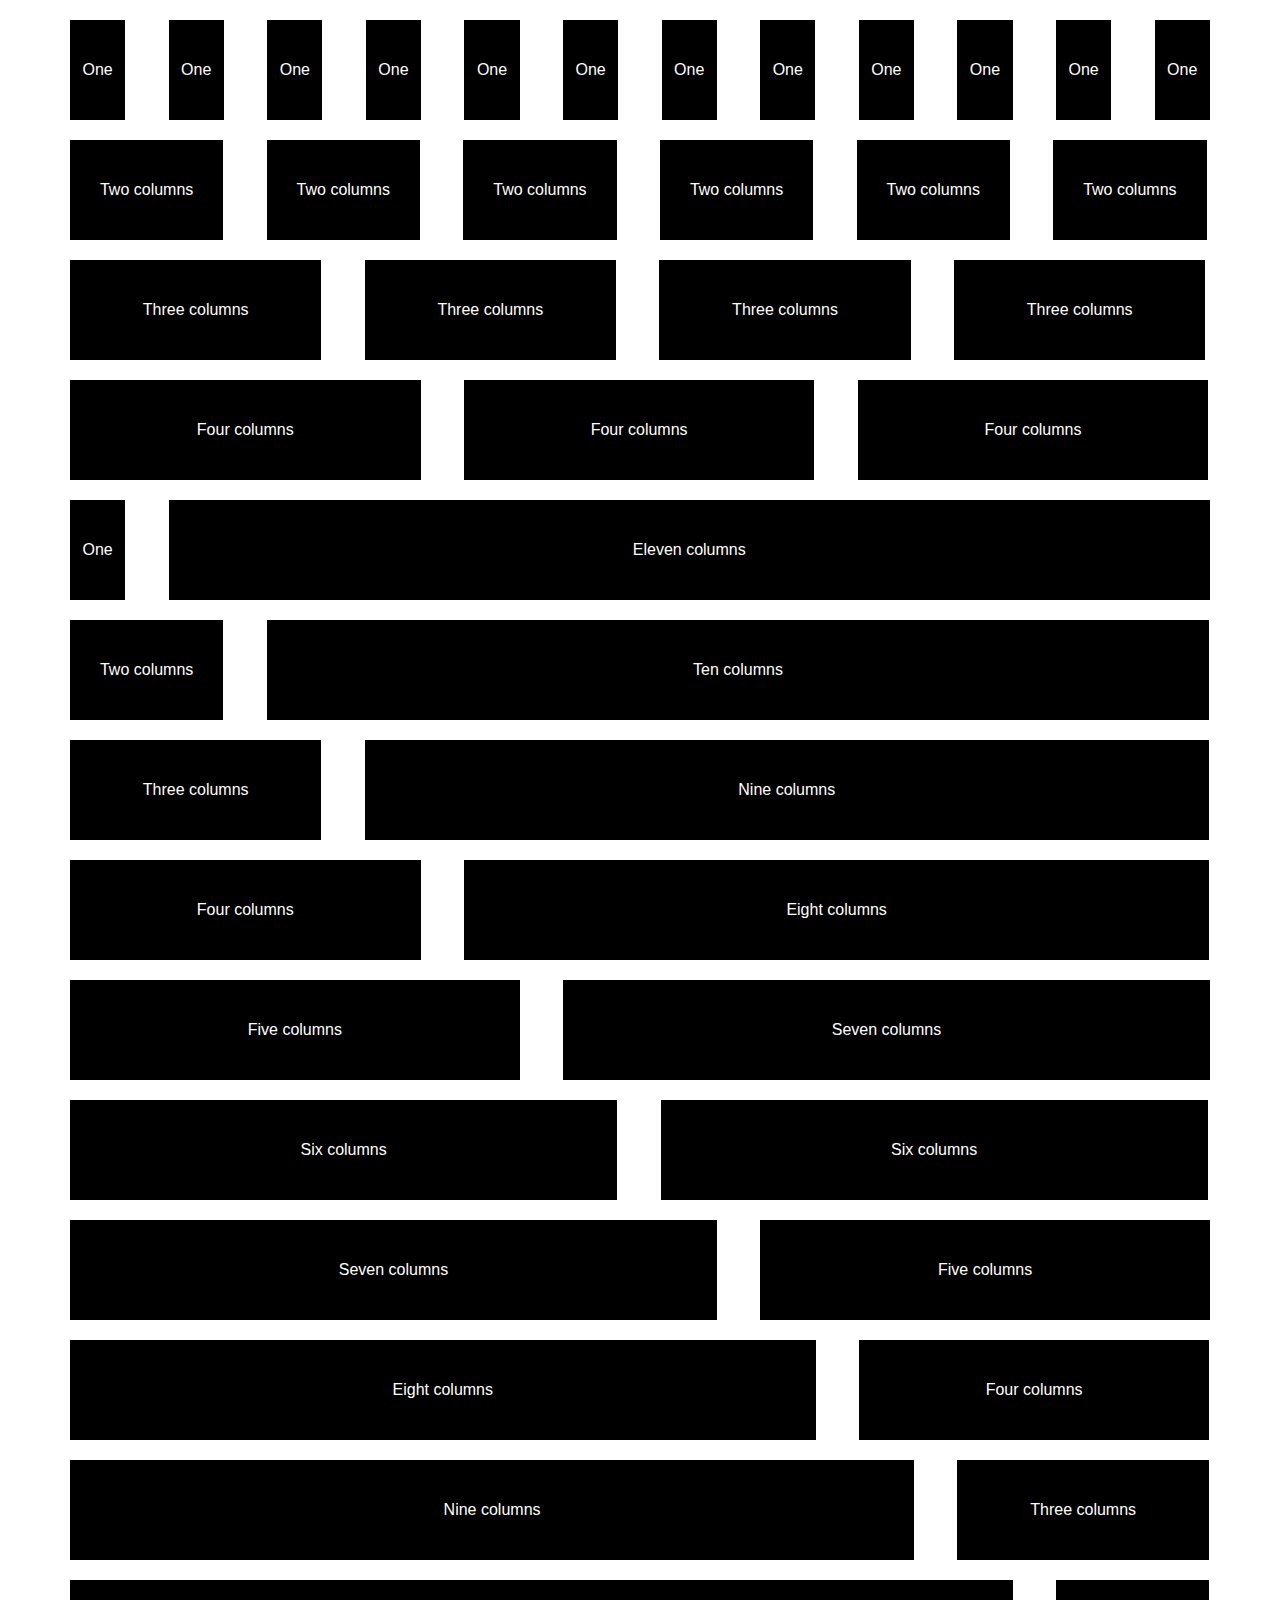
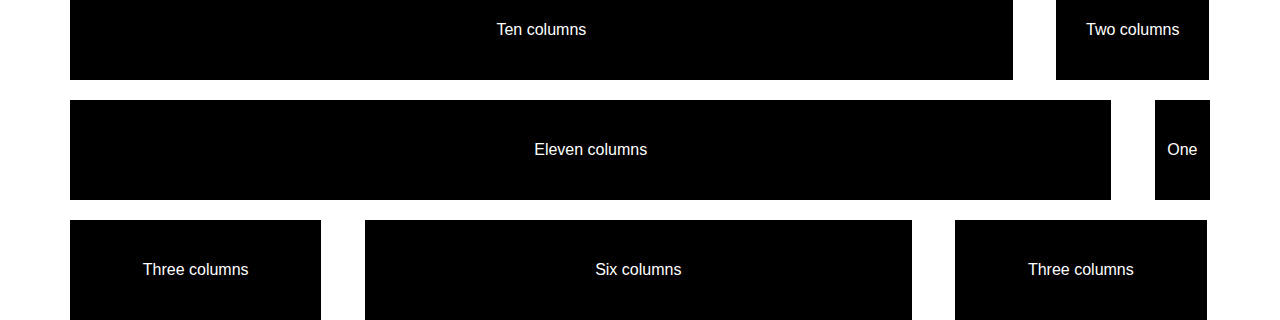
==== index.html @ ef656c3a "initial 1140grid from cssgrid.net" ====
<!doctype html>
<html lang="en">

<head>
	<meta charset="utf-8" />
	<title>The 1140px Grid &middot; Fluid down to mobile</title>

	<meta name="viewport" content="width=device-width, initial-scale=1.0" />
	
	<!-- 1140px Grid styles for IE -->
	<!--[if lte IE 9]><link rel="stylesheet" href="css/ie.css" type="text/css" media="screen" /><![endif]-->

	<!-- The 1140px Grid - http://cssgrid.net/ -->
	<link rel="stylesheet" href="css/1140.css" type="text/css" media="screen" />
	
	<!-- Your styles -->
	<link rel="stylesheet" href="css/styles.css" type="text/css" media="screen" />
	
	<!--css3-mediaqueries-js - http://code.google.com/p/css3-mediaqueries-js/ - Enables media queries in some unsupported browsers-->
	<script type="text/javascript" src="js/css3-mediaqueries.js"></script>
	
	<!--Delete embedded styles, just for example.-->
	<style type="text/css">
	
	body {
	font-family: "Helvetica Neue", Helvetica, Arial, sans-serif;
	}
	
	.container p {
	color: #fff;
	line-height: 100px;
	background: #000;
	text-align: center;
	margin: 20px 0 0 0;
	}
	
	</style>

</head>


<body>

<div class="container">
	<div class="row">
		<div class="onecol">
			<p>One</p>
		</div>
		<div class="onecol">
			<p>One</p>
		</div>
		<div class="onecol">
			<p>One</p>
		</div>
		<div class="onecol">
			<p>One</p>
		</div>
		<div class="onecol">
			<p>One</p>
		</div>
		<div class="onecol">
			<p>One</p>
		</div>
		<div class="onecol">
			<p>One</p>
		</div>
		<div class="onecol">
			<p>One</p>
		</div>
		<div class="onecol">
			<p>One</p>
		</div>
		<div class="onecol">
			<p>One</p>
		</div>
		<div class="onecol">
			<p>One</p>
		</div>
		<div class="onecol last">
			<p>One</p>
		</div>
	</div>
</div>

<div class="container">
	<div class="row">
		<div class="twocol">
			<p>Two columns</p>
		</div>
		<div class="twocol">
			<p>Two columns</p>
		</div>
		<div class="twocol">
			<p>Two columns</p>
		</div>
		<div class="twocol">
			<p>Two columns</p>
		</div>
		<div class="twocol">
			<p>Two columns</p>
		</div>
		<div class="twocol last">
			<p>Two columns</p>
		</div>
	</div>
</div>

<div class="container">
	<div class="row">
		<div class="threecol">
			<p>Three columns</p>
		</div>
		<div class="threecol">
			<p>Three columns</p>
		</div>
		<div class="threecol">
			<p>Three columns</p>
		</div>
		<div class="threecol last">
			<p>Three columns</p>
		</div>
	</div>
</div>

<div class="container">
	<div class="row">
		<div class="fourcol">
			<p>Four columns</p>
		</div>
		<div class="fourcol">
			<p>Four columns</p>
		</div>
		<div class="fourcol last">
			<p>Four columns</p>
		</div>
	</div>
</div>

<div class="container">
	<div class="row">
		<div class="onecol">
			<p>One</p>
		</div>
		<div class="elevencol last">
			<p>Eleven columns</p>
		</div>
	</div>
</div>

<div class="container">
	<div class="row">
		<div class="twocol">
			<p>Two columns</p>
		</div>
		<div class="tencol last">
			<p>Ten columns</p>
		</div>
	</div>
</div>

<div class="container">
	<div class="row">
		<div class="threecol">
			<p>Three columns</p>
		</div>
		<div class="ninecol last">
			<p>Nine columns</p>
		</div>
	</div>
</div>

<div class="container">
	<div class="row">
		<div class="fourcol">
			<p>Four columns</p>
		</div>
		<div class="eightcol last">
			<p>Eight columns</p>
		</div>
	</div>
</div>

<div class="container">
	<div class="row">
		<div class="fivecol">
			<p>Five columns</p>
		</div>
		<div class="sevencol last">
			<p>Seven columns</p>
		</div>
	</div>
</div>

<div class="container">
	<div class="row">
		<div class="sixcol">
			<p>Six columns</p>
		</div>
		<div class="sixcol last">
			<p>Six columns</p>
		</div>
	</div>
</div>

<div class="container">
	<div class="row">
		<div class="sevencol">
			<p>Seven columns</p>
		</div>
		<div class="fivecol last">
			<p>Five columns</p>
		</div>
	</div>
</div>

<div class="container">
	<div class="row">
		<div class="eightcol">
			<p>Eight columns</p>
		</div>
		<div class="fourcol last">
			<p>Four columns</p>
		</div>
	</div>
</div>

<div class="container">
	<div class="row">
		<div class="ninecol">
			<p>Nine columns</p>
		</div>
		<div class="threecol last">
			<p>Three columns</p>
		</div>
	</div>
</div>

<div class="container">
	<div class="row">
		<div class="tencol">
			<p>Ten columns</p>
		</div>
		<div class="twocol last">
			<p>Two columns</p>
		</div>
	</div>
</div>

<div class="container">
	<div class="row">
		<div class="elevencol">
			<p>Eleven columns</p>
		</div>
		<div class="onecol last">
			<p>One</p>
		</div>
	</div>
</div>

<div class="container">
	<div class="row">
		<div class="threecol">
			<p>Three columns</p>
		</div>
		<div class="sixcol">
			<p>Six columns</p>
		</div>
		<div class="threecol last">
			<p>Three columns</p>
		</div>
	</div>
</div>


</body>

</html>
---- css/ie.css ----
.onecol {
width: 4.7%;
}

.twocol {
width: 13.2%;
}

.threecol {
width: 22.05%;
}

.fourcol {
width: 30.6%;
}

.fivecol {
width: 39%;
}

.sixcol {
width: 48%;
}

.sevencol {
width: 56.75%;
}

.eightcol {
width: 61.6%;
}

.ninecol {
width: 74.05%;
}

.tencol {
width: 82%;
}

.elevencol {
width: 91.35%;
}
---- css/1140.css ----
/* CSS Resets */

html,body,div,span,object,iframe,h1,h2,h3,h4,h5,h6,p,blockquote,pre,a,abbr,address,cite,code,del,dfn,em,img,ins,q,small,strong,sub,sup,dl,dt,dd,ol,ul,li,fieldset,form,label,legend,table,caption,tbody,tfoot,thead,tr,th,td{border:0;margin:0;padding:0}article,aside,figure,figure img,figcaption,hgroup,footer,header,nav,section,video,object{display:block}a img{border:0}figure{position:relative}figure img{width:100%}


/* ==================================================================================================================== */
/* ! The 1140px Grid V2 by Andy Taylor \ http://cssgrid.net \ http://www.twitter.com/andytlr \ http://www.andytlr.com   */
/* ==================================================================================================================== */

.container {
padding-left: 20px;
padding-right: 20px;
}

.row {
width: 100%;
max-width: 1140px;
min-width: 755px;
margin: 0 auto;
overflow: hidden;
}

.onecol, .twocol, .threecol, .fourcol, .fivecol, .sixcol, .sevencol, .eightcol, .ninecol, .tencol, .elevencol {
margin-right: 3.8%;
float: left;
min-height: 1px;
}

.row .onecol {
width: 4.85%;
}

.row .twocol {
width: 13.45%;
}

.row .threecol {
width: 22.05%;
}

.row .fourcol {
width: 30.75%;
}

.row .fivecol {
width: 39.45%;
}

.row .sixcol {
width: 48%;
}

.row .sevencol {
width: 56.75%;
}

.row .eightcol {
width: 65.4%;
}

.row .ninecol {
width: 74.05%;
}

.row .tencol {
width: 82.7%;
}

.row .elevencol {
width: 91.35%;
}

.row .twelvecol {
width: 100%;
float: left;
}

.last {
margin-right: 0px;
}

img, object, embed {
max-width: 100%;
}

img {
	height: auto;
}


/* Smaller screens */

@media only screen and (max-width: 1023px) {

	body {
	font-size: 0.8em;
	line-height: 1.5em;
	}
	
	}


/* Mobile */

@media handheld, only screen and (max-width: 767px) {

	body {
	font-size: 16px;
	-webkit-text-size-adjust: none;
	}
	
	.row, body, .container {
	width: 100%;
	min-width: 0;
	margin-left: 0px;
	margin-right: 0px;
	padding-left: 0px;
	padding-right: 0px;
	}
	
	.row .onecol, .row .twocol, .row .threecol, .row .fourcol, .row .fivecol, .row .sixcol, .row .sevencol, .row .eightcol, .row .ninecol, .row .tencol, .row .elevencol, .row .twelvecol {
	width: auto;
	float: none;
	margin-left: 0px;
	margin-right: 0px;
	padding-left: 20px;
	padding-right: 20px;
	}

}
---- css/styles.css ----
/* ============================== */
/* ! Layout for desktop version   */
/* ============================== */

	body {
		
	}
	

/* ============================= */
/* ! Layout for mobile version   */
/* ============================= */

@media handheld, only screen and (max-width: 767px) {

	body {
		
	}

}


/* ========================================== */
/* ! Provide higher res assets for iPhone 4   */
/* ========================================== */

@media only screen and (-webkit-min-device-pixel-ratio: 2) { 

/*	.logo {
		background: url(logo2x.jpg) no-repeat;
		background-size: 212px 303px;
	}*/

}
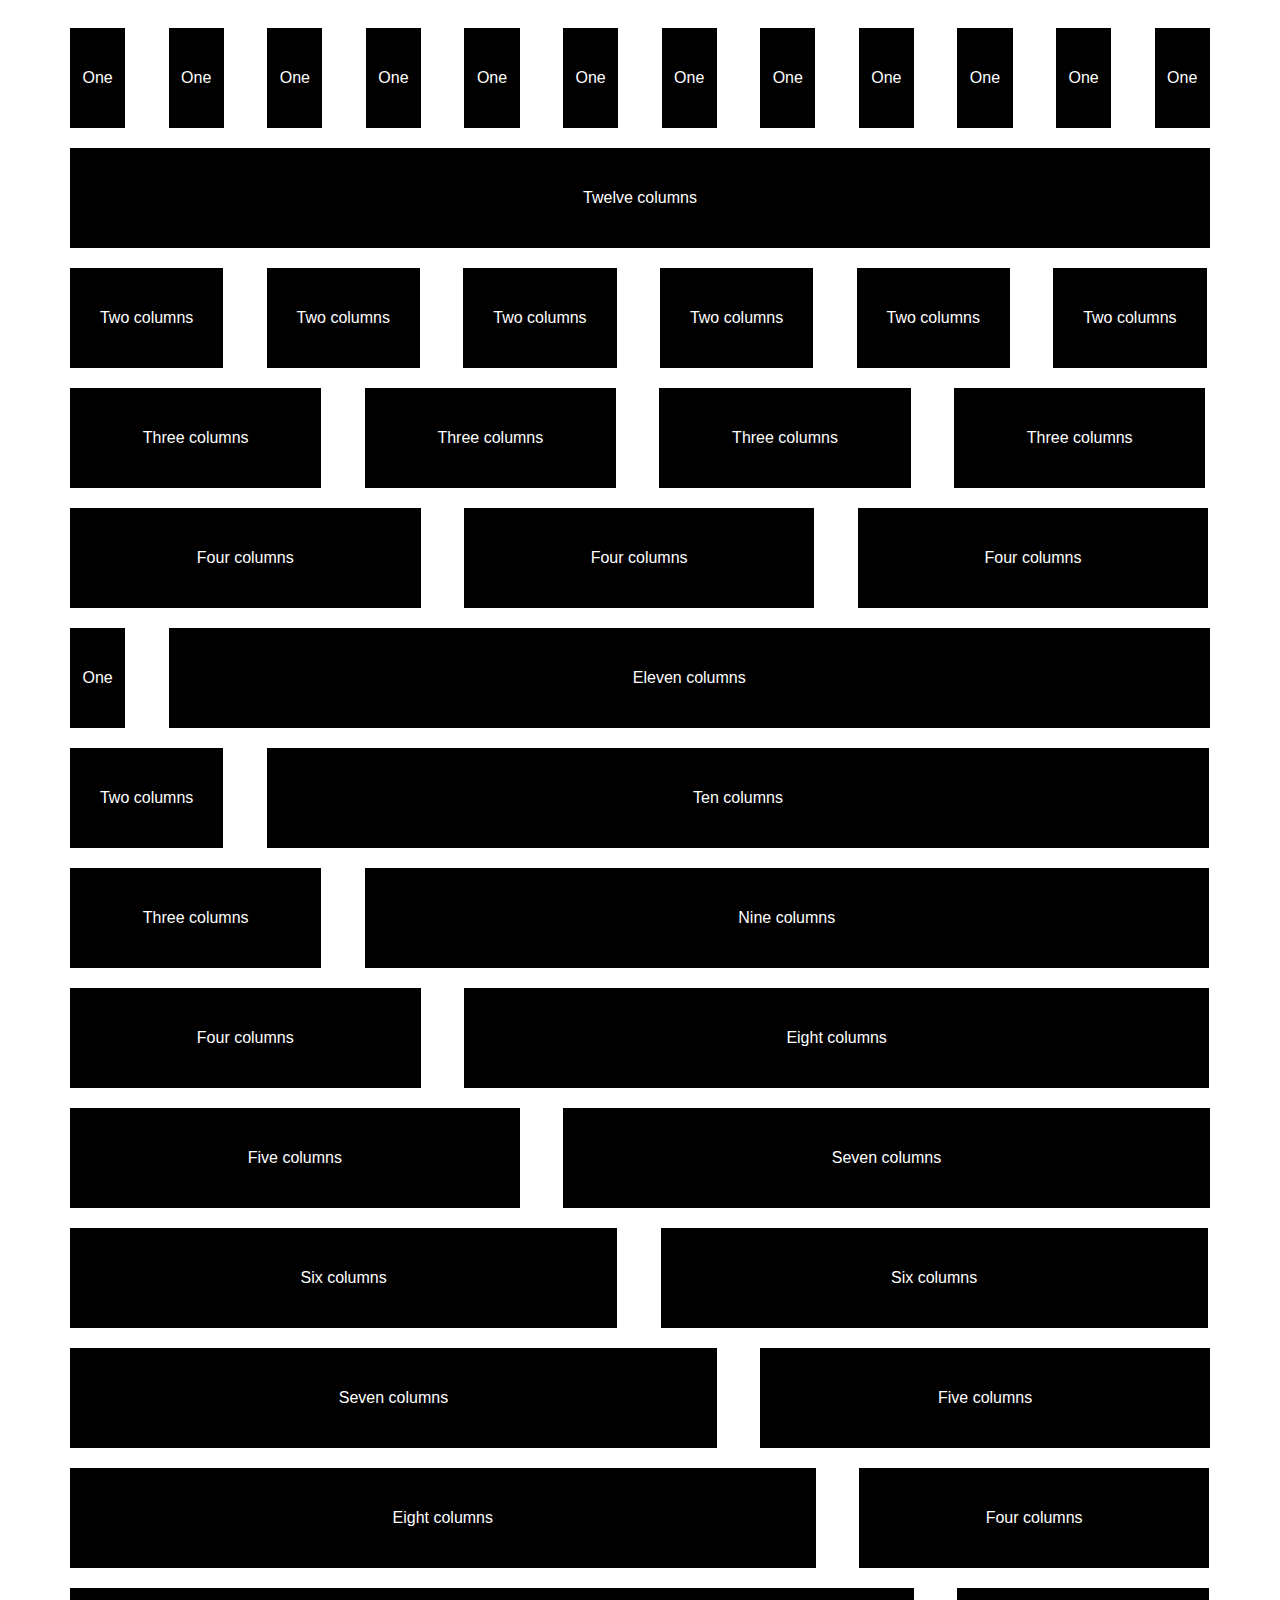
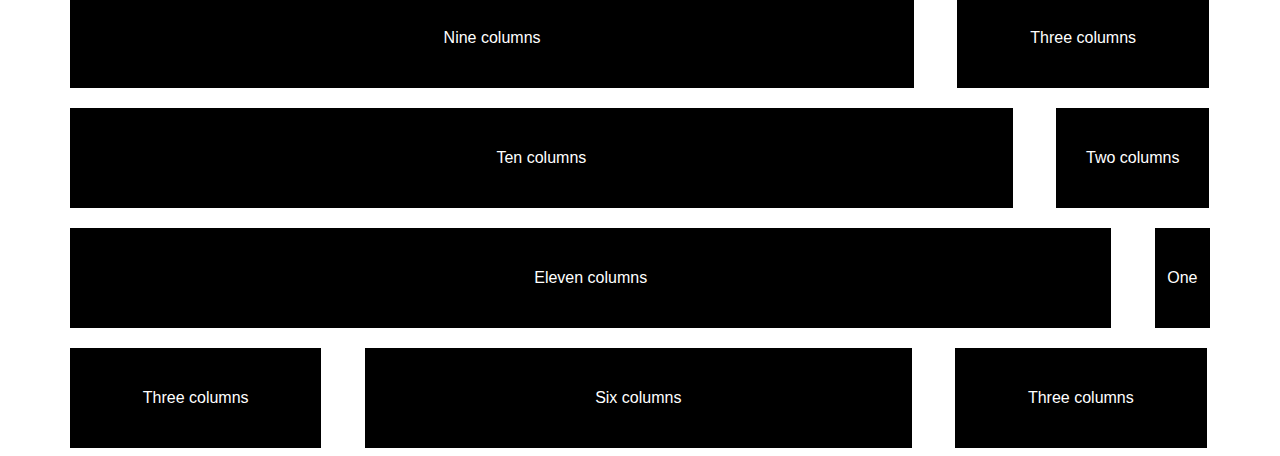
==== commit 7131371d: "some practical adjustments for ease of use" ====
--- a/index.html
+++ b/index.html
@@ -2,39 +2,39 @@
 <html lang="en">
 
 <head>
-	<meta charset="utf-8" />
-	<title>The 1140px Grid &middot; Fluid down to mobile</title>
-
-	<meta name="viewport" content="width=device-width, initial-scale=1.0" />
-	
-	<!-- 1140px Grid styles for IE -->
-	<!--[if lte IE 9]><link rel="stylesheet" href="css/ie.css" type="text/css" media="screen" /><![endif]-->
-
-	<!-- The 1140px Grid - http://cssgrid.net/ -->
-	<link rel="stylesheet" href="css/1140.css" type="text/css" media="screen" />
-	
-	<!-- Your styles -->
-	<link rel="stylesheet" href="css/styles.css" type="text/css" media="screen" />
-	
-	<!--css3-mediaqueries-js - http://code.google.com/p/css3-mediaqueries-js/ - Enables media queries in some unsupported browsers-->
-	<script type="text/javascript" src="js/css3-mediaqueries.js"></script>
-	
-	<!--Delete embedded styles, just for example.-->
-	<style type="text/css">
-	
-	body {
-	font-family: "Helvetica Neue", Helvetica, Arial, sans-serif;
-	}
-	
-	.container p {
-	color: #fff;
-	line-height: 100px;
-	background: #000;
-	text-align: center;
-	margin: 20px 0 0 0;
-	}
-	
-	</style>
+  <meta charset="utf-8" />
+  <title>The 1140px Grid &middot; Fluid down to mobile</title>
+
+  <meta name="viewport" content="width=device-width, initial-scale=1.0" />
+  
+  <!-- 1140px Grid styles for IE -->
+  <!--[if lte IE 9]><link rel="stylesheet" href="css/ie.css" type="text/css" media="screen" /><![endif]-->
+
+  <!-- The 1140px Grid - http://cssgrid.net/ -->
+  <link rel="stylesheet" href="css/1140.css" type="text/css" media="screen" />
+  
+  <!-- Your styles -->
+  <link rel="stylesheet" href="css/styles.css" type="text/css" media="screen" />
+  
+  <!--css3-mediaqueries-js - http://code.google.com/p/css3-mediaqueries-js/ - Enables media queries in some unsupported browsers-->
+  <script type="text/javascript" src="js/css3-mediaqueries.js"></script>
+  
+  <!--Delete embedded styles, just for example.-->
+  <style type="text/css">
+  
+  body {
+  font-family: "Helvetica Neue", Helvetica, Arial, sans-serif;
+  }
+  
+  .container p {
+  color: #fff;
+  line-height: 100px;
+  background: #000;
+  text-align: center;
+  margin: 20px 0 0 0;
+  }
+  
+  </style>
 
 </head>
 
@@ -42,233 +42,241 @@
 <body>
 
 <div class="container">
-	<div class="row">
-		<div class="onecol">
-			<p>One</p>
-		</div>
-		<div class="onecol">
-			<p>One</p>
-		</div>
-		<div class="onecol">
-			<p>One</p>
-		</div>
-		<div class="onecol">
-			<p>One</p>
-		</div>
-		<div class="onecol">
-			<p>One</p>
-		</div>
-		<div class="onecol">
-			<p>One</p>
-		</div>
-		<div class="onecol">
-			<p>One</p>
-		</div>
-		<div class="onecol">
-			<p>One</p>
-		</div>
-		<div class="onecol">
-			<p>One</p>
-		</div>
-		<div class="onecol">
-			<p>One</p>
-		</div>
-		<div class="onecol">
-			<p>One</p>
-		</div>
-		<div class="onecol last">
-			<p>One</p>
-		</div>
-	</div>
-</div>
-
-<div class="container">
-	<div class="row">
-		<div class="twocol">
-			<p>Two columns</p>
-		</div>
-		<div class="twocol">
-			<p>Two columns</p>
-		</div>
-		<div class="twocol">
-			<p>Two columns</p>
-		</div>
-		<div class="twocol">
-			<p>Two columns</p>
-		</div>
-		<div class="twocol">
-			<p>Two columns</p>
-		</div>
-		<div class="twocol last">
-			<p>Two columns</p>
-		</div>
-	</div>
-</div>
-
-<div class="container">
-	<div class="row">
-		<div class="threecol">
-			<p>Three columns</p>
-		</div>
-		<div class="threecol">
-			<p>Three columns</p>
-		</div>
-		<div class="threecol">
-			<p>Three columns</p>
-		</div>
-		<div class="threecol last">
-			<p>Three columns</p>
-		</div>
-	</div>
-</div>
-
-<div class="container">
-	<div class="row">
-		<div class="fourcol">
-			<p>Four columns</p>
-		</div>
-		<div class="fourcol">
-			<p>Four columns</p>
-		</div>
-		<div class="fourcol last">
-			<p>Four columns</p>
-		</div>
-	</div>
-</div>
-
-<div class="container">
-	<div class="row">
-		<div class="onecol">
-			<p>One</p>
-		</div>
-		<div class="elevencol last">
-			<p>Eleven columns</p>
-		</div>
-	</div>
-</div>
-
-<div class="container">
-	<div class="row">
-		<div class="twocol">
-			<p>Two columns</p>
-		</div>
-		<div class="tencol last">
-			<p>Ten columns</p>
-		</div>
-	</div>
-</div>
-
-<div class="container">
-	<div class="row">
-		<div class="threecol">
-			<p>Three columns</p>
-		</div>
-		<div class="ninecol last">
-			<p>Nine columns</p>
-		</div>
-	</div>
-</div>
-
-<div class="container">
-	<div class="row">
-		<div class="fourcol">
-			<p>Four columns</p>
-		</div>
-		<div class="eightcol last">
-			<p>Eight columns</p>
-		</div>
-	</div>
-</div>
-
-<div class="container">
-	<div class="row">
-		<div class="fivecol">
-			<p>Five columns</p>
-		</div>
-		<div class="sevencol last">
-			<p>Seven columns</p>
-		</div>
-	</div>
-</div>
-
-<div class="container">
-	<div class="row">
-		<div class="sixcol">
-			<p>Six columns</p>
-		</div>
-		<div class="sixcol last">
-			<p>Six columns</p>
-		</div>
-	</div>
-</div>
-
-<div class="container">
-	<div class="row">
-		<div class="sevencol">
-			<p>Seven columns</p>
-		</div>
-		<div class="fivecol last">
-			<p>Five columns</p>
-		</div>
-	</div>
-</div>
-
-<div class="container">
-	<div class="row">
-		<div class="eightcol">
-			<p>Eight columns</p>
-		</div>
-		<div class="fourcol last">
-			<p>Four columns</p>
-		</div>
-	</div>
-</div>
-
-<div class="container">
-	<div class="row">
-		<div class="ninecol">
-			<p>Nine columns</p>
-		</div>
-		<div class="threecol last">
-			<p>Three columns</p>
-		</div>
-	</div>
-</div>
-
-<div class="container">
-	<div class="row">
-		<div class="tencol">
-			<p>Ten columns</p>
-		</div>
-		<div class="twocol last">
-			<p>Two columns</p>
-		</div>
-	</div>
-</div>
-
-<div class="container">
-	<div class="row">
-		<div class="elevencol">
-			<p>Eleven columns</p>
-		</div>
-		<div class="onecol last">
-			<p>One</p>
-		</div>
-	</div>
-</div>
-
-<div class="container">
-	<div class="row">
-		<div class="threecol">
-			<p>Three columns</p>
-		</div>
-		<div class="sixcol">
-			<p>Six columns</p>
-		</div>
-		<div class="threecol last">
-			<p>Three columns</p>
-		</div>
-	</div>
+  <div class="row">
+    <div class="col one">
+      <p>One</p>
+    </div>
+    <div class="col one">
+      <p>One</p>
+    </div>
+    <div class="col one">
+      <p>One</p>
+    </div>
+    <div class="col one">
+      <p>One</p>
+    </div>
+    <div class="col one">
+      <p>One</p>
+    </div>
+    <div class="col one">
+      <p>One</p>
+    </div>
+    <div class="col one">
+      <p>One</p>
+    </div>
+    <div class="col one">
+      <p>One</p>
+    </div>
+    <div class="col one">
+      <p>One</p>
+    </div>
+    <div class="col one">
+      <p>One</p>
+    </div>
+    <div class="col one">
+      <p>One</p>
+    </div>
+    <div class="col one">
+      <p>One</p>
+    </div>
+  </div>
+</div>
+
+<div class="container">
+  <div class="row">
+    <div class="col twelve">
+      <p>Twelve columns</p>
+    </div>
+  </div>
+</div>
+
+<div class="container">
+  <div class="row">
+    <div class="col two">
+      <p>Two columns</p>
+    </div>
+    <div class="col two">
+      <p>Two columns</p>
+    </div>
+    <div class="col two">
+      <p>Two columns</p>
+    </div>
+    <div class="col two">
+      <p>Two columns</p>
+    </div>
+    <div class="col two">
+      <p>Two columns</p>
+    </div>
+    <div class="col two">
+      <p>Two columns</p>
+    </div>
+  </div>
+</div>
+
+<div class="container">
+  <div class="row">
+    <div class="col three">
+      <p>Three columns</p>
+    </div>
+    <div class="col three">
+      <p>Three columns</p>
+    </div>
+    <div class="col three">
+      <p>Three columns</p>
+    </div>
+    <div class="col three">
+      <p>Three columns</p>
+    </div>
+  </div>
+</div>
+
+<div class="container">
+  <div class="row">
+    <div class="col four">
+      <p>Four columns</p>
+    </div>
+    <div class="col four">
+      <p>Four columns</p>
+    </div>
+    <div class="col four">
+      <p>Four columns</p>
+    </div>
+  </div>
+</div>
+
+<div class="container">
+  <div class="row">
+    <div class="col one">
+      <p>One</p>
+    </div>
+    <div class="col eleven">
+      <p>Eleven columns</p>
+    </div>
+  </div>
+</div>
+
+<div class="container">
+  <div class="row">
+    <div class="col two">
+      <p>Two columns</p>
+    </div>
+    <div class="col ten">
+      <p>Ten columns</p>
+    </div>
+  </div>
+</div>
+
+<div class="container">
+  <div class="row">
+    <div class="col three">
+      <p>Three columns</p>
+    </div>
+    <div class="col nine">
+      <p>Nine columns</p>
+    </div>
+  </div>
+</div>
+
+<div class="container">
+  <div class="row">
+    <div class="col four">
+      <p>Four columns</p>
+    </div>
+    <div class="col eight">
+      <p>Eight columns</p>
+    </div>
+  </div>
+</div>
+
+<div class="container">
+  <div class="row">
+    <div class="col five">
+      <p>Five columns</p>
+    </div>
+    <div class="col seven">
+      <p>Seven columns</p>
+    </div>
+  </div>
+</div>
+
+<div class="container">
+  <div class="row">
+    <div class="col six">
+      <p>Six columns</p>
+    </div>
+    <div class="col six">
+      <p>Six columns</p>
+    </div>
+  </div>
+</div>
+
+<div class="container">
+  <div class="row">
+    <div class="col seven">
+      <p>Seven columns</p>
+    </div>
+    <div class="col five">
+      <p>Five columns</p>
+    </div>
+  </div>
+</div>
+
+<div class="container">
+  <div class="row">
+    <div class="col eight">
+      <p>Eight columns</p>
+    </div>
+    <div class="col four">
+      <p>Four columns</p>
+    </div>
+  </div>
+</div>
+
+<div class="container">
+  <div class="row">
+    <div class="col nine">
+      <p>Nine columns</p>
+    </div>
+    <div class="col three">
+      <p>Three columns</p>
+    </div>
+  </div>
+</div>
+
+<div class="container">
+  <div class="row">
+    <div class="col ten">
+      <p>Ten columns</p>
+    </div>
+    <div class="col two">
+      <p>Two columns</p>
+    </div>
+  </div>
+</div>
+
+<div class="container">
+  <div class="row">
+    <div class="col eleven">
+      <p>Eleven columns</p>
+    </div>
+    <div class="col one">
+      <p>One</p>
+    </div>
+  </div>
+</div>
+
+<div class="container">
+  <div class="row">
+    <div class="col three">
+      <p>Three columns</p>
+    </div>
+    <div class="col six">
+      <p>Six columns</p>
+    </div>
+    <div class="col three">
+      <p>Three columns</p>
+    </div>
+  </div>
 </div>
 
 
--- a/css/ie.css
+++ b/css/ie.css
@@ -1,43 +1,43 @@
-.onecol {
-width: 4.7%;
+.row .one {
+  width: 4.7%;
 }
 
-.twocol {
-width: 13.2%;
+.row .two {
+  width: 13.2%;
 }
 
-.threecol {
-width: 22.05%;
+.row .three {
+  width: 22.05%;
 }
 
-.fourcol {
-width: 30.6%;
+.row .four {
+  width: 30.6%;
 }
 
-.fivecol {
-width: 39%;
+.row .five {
+  width: 39%;
 }
 
-.sixcol {
-width: 48%;
+.row .six {
+  width: 48%;
 }
 
-.sevencol {
-width: 56.75%;
+.row .seven {
+  width: 56.75%;
 }
 
-.eightcol {
-width: 61.6%;
+.row .eight {
+  width: 61.6%;
 }
 
-.ninecol {
-width: 74.05%;
+.row .nine {
+  width: 74.05%;
 }
 
-.tencol {
-width: 82%;
+.row .ten {
+  width: 82%;
 }
 
-.elevencol {
-width: 91.35%;
+.row .eleven {
+  width: 91.35%;
 }--- a/css/1140.css
+++ b/css/1140.css
@@ -1,90 +1,87 @@
-/* CSS Resets */
-
-html,body,div,span,object,iframe,h1,h2,h3,h4,h5,h6,p,blockquote,pre,a,abbr,address,cite,code,del,dfn,em,img,ins,q,small,strong,sub,sup,dl,dt,dd,ol,ul,li,fieldset,form,label,legend,table,caption,tbody,tfoot,thead,tr,th,td{border:0;margin:0;padding:0}article,aside,figure,figure img,figcaption,hgroup,footer,header,nav,section,video,object{display:block}a img{border:0}figure{position:relative}figure img{width:100%}
-
-
-/* ==================================================================================================================== */
-/* ! The 1140px Grid V2 by Andy Taylor \ http://cssgrid.net \ http://www.twitter.com/andytlr \ http://www.andytlr.com   */
-/* ==================================================================================================================== */
+/**
+ * ! 1140 CSS Grid by Colby Rabideau
+ *
+ * adapted from Andy Taylor's cssgrid.net
+ */
 
 .container {
-padding-left: 20px;
-padding-right: 20px;
+  padding-left: 20px;
+  padding-right: 20px;
 }
 
 .row {
-width: 100%;
-max-width: 1140px;
-min-width: 755px;
-margin: 0 auto;
-overflow: hidden;
+  width: 100%;
+  max-width: 1140px;
+  min-width: 755px;
+  margin: 0 auto;
+  overflow: hidden;
 }
 
-.onecol, .twocol, .threecol, .fourcol, .fivecol, .sixcol, .sevencol, .eightcol, .ninecol, .tencol, .elevencol {
-margin-right: 3.8%;
-float: left;
-min-height: 1px;
+.col {
+  margin-left: 3.8%;
+  float: left;
+  min-height: 1px;
 }
 
-.row .onecol {
-width: 4.85%;
+.row .col:first-child {
+  margin-left: 0;
 }
 
-.row .twocol {
-width: 13.45%;
+.row .one {
+  width: 4.85%;
 }
 
-.row .threecol {
-width: 22.05%;
+.row .two {
+  width: 13.45%;
 }
 
-.row .fourcol {
-width: 30.75%;
+.row .three {
+  width: 22.05%;
 }
 
-.row .fivecol {
-width: 39.45%;
+.row .four {
+  width: 30.75%;
 }
 
-.row .sixcol {
-width: 48%;
+.row .five {
+  width: 39.45%;
 }
 
-.row .sevencol {
-width: 56.75%;
+.row .six {
+  width: 48%;
 }
 
-.row .eightcol {
-width: 65.4%;
+.row .seven {
+  width: 56.75%;
 }
 
-.row .ninecol {
-width: 74.05%;
+.row .eight {
+  width: 65.4%;
 }
 
-.row .tencol {
-width: 82.7%;
+.row .nine {
+  width: 74.05%;
 }
 
-.row .elevencol {
-width: 91.35%;
+.row .ten {
+  width: 82.7%;
 }
 
-.row .twelvecol {
-width: 100%;
-float: left;
+.row .eleven {
+  width: 91.35%;
 }
 
-.last {
-margin-right: 0px;
+.row .twelve {
+  width: 100%;
+  margin-right: 0;
 }
 
 img, object, embed {
-max-width: 100%;
+  max-width: 100%;
 }
 
 img {
-	height: auto;
+  height: auto;
 }
 
 
@@ -92,39 +89,36 @@
 
 @media only screen and (max-width: 1023px) {
 
-	body {
-	font-size: 0.8em;
-	line-height: 1.5em;
-	}
-	
-	}
+  body {
+    font-size: 0.8em;
+    line-height: 1.5em;
+  }
+
+}
 
 
 /* Mobile */
 
 @media handheld, only screen and (max-width: 767px) {
 
-	body {
-	font-size: 16px;
-	-webkit-text-size-adjust: none;
-	}
-	
-	.row, body, .container {
-	width: 100%;
-	min-width: 0;
-	margin-left: 0px;
-	margin-right: 0px;
-	padding-left: 0px;
-	padding-right: 0px;
-	}
-	
-	.row .onecol, .row .twocol, .row .threecol, .row .fourcol, .row .fivecol, .row .sixcol, .row .sevencol, .row .eightcol, .row .ninecol, .row .tencol, .row .elevencol, .row .twelvecol {
-	width: auto;
-	float: none;
-	margin-left: 0px;
-	margin-right: 0px;
-	padding-left: 20px;
-	padding-right: 20px;
-	}
+  body {
+    font-size: 16px;
+    -webkit-text-size-adjust: none;
+  }
+
+  .row, body, .container {
+    width: 100%;
+    min-width: 0;
+    margin-left: 0px;
+    margin-right: 0px;
+    padding-left: 0px;
+    padding-right: 0px;
+  }
+
+  .row .col {
+    width: auto;
+    float: none;
+    padding: 0 20px;
+  }
 
 }--- a/css/styles.css
+++ b/css/styles.css
@@ -1,34 +1,19 @@
-/* ============================== */
 /* ! Layout for desktop version   */
-/* ============================== */
 
-	body {
-		
-	}
-	
 
-/* ============================= */
 /* ! Layout for mobile version   */
-/* ============================= */
-
 @media handheld, only screen and (max-width: 767px) {
 
-	body {
-		
-	}
 
 }
 
 
-/* ========================================== */
 /* ! Provide higher res assets for iPhone 4   */
-/* ========================================== */
-
 @media only screen and (-webkit-min-device-pixel-ratio: 2) { 
 
-/*	.logo {
-		background: url(logo2x.jpg) no-repeat;
-		background-size: 212px 303px;
-	}*/
+/*  .logo {
+      background: url(logo2x.jpg) no-repeat;
+      background-size: 212px 303px;
+  }*/
 
 }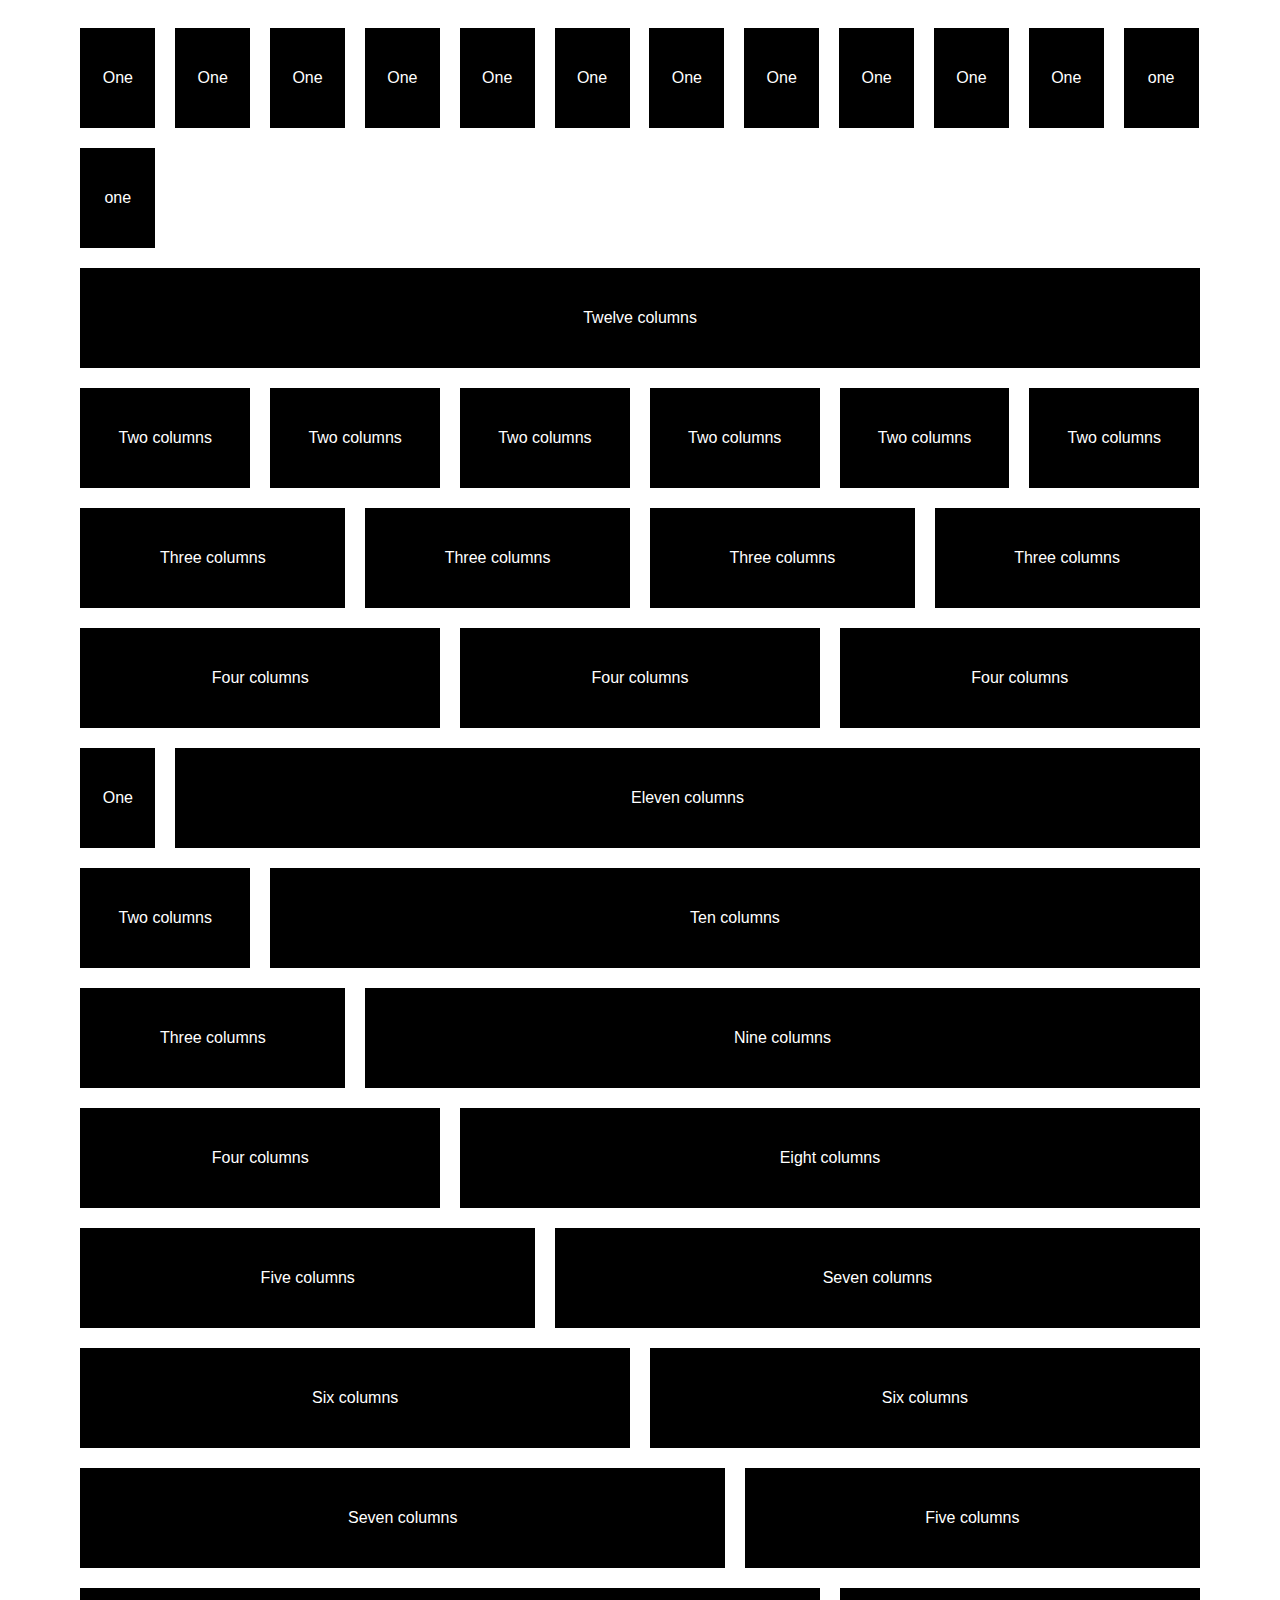
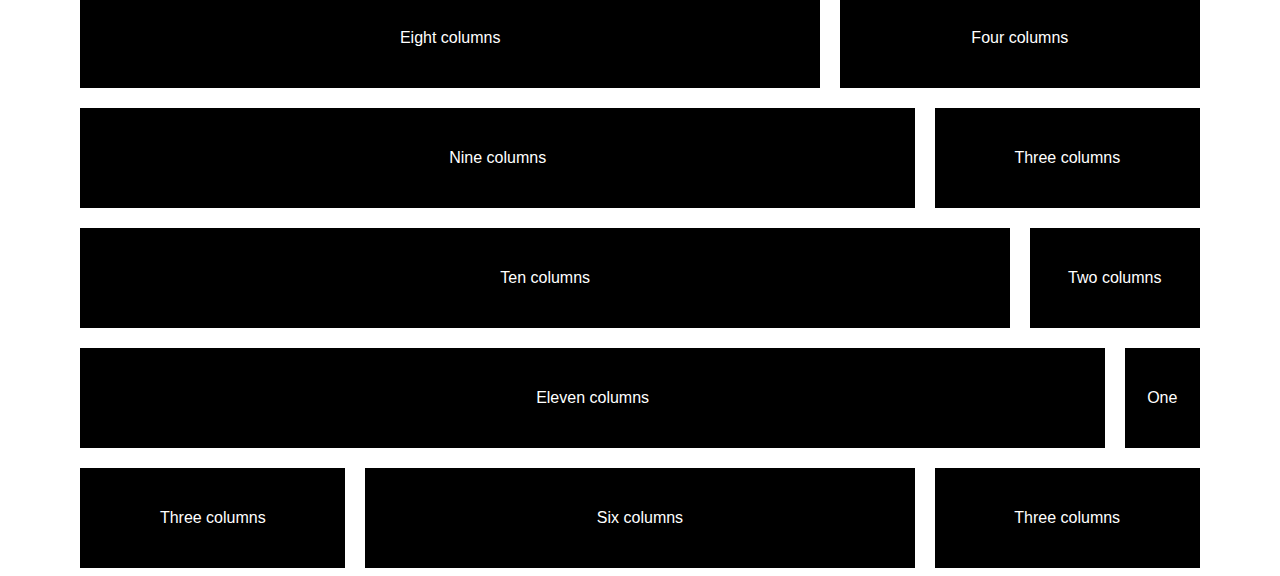
==== commit c5edbd07: "more functional .last-free grid" ====
--- a/index.html
+++ b/index.html
@@ -6,34 +6,28 @@
   <title>The 1140px Grid &middot; Fluid down to mobile</title>
 
   <meta name="viewport" content="width=device-width, initial-scale=1.0" />
-  
+
   <!-- 1140px Grid styles for IE -->
   <!--[if lte IE 9]><link rel="stylesheet" href="css/ie.css" type="text/css" media="screen" /><![endif]-->
 
   <!-- The 1140px Grid - http://cssgrid.net/ -->
-  <link rel="stylesheet" href="css/1140.css" type="text/css" media="screen" />
-  
+  <link rel="stylesheet" href="1140.css" type="text/css" media="screen" />
+
   <!-- Your styles -->
-  <link rel="stylesheet" href="css/styles.css" type="text/css" media="screen" />
-  
-  <!--css3-mediaqueries-js - http://code.google.com/p/css3-mediaqueries-js/ - Enables media queries in some unsupported browsers-->
-  <script type="text/javascript" src="js/css3-mediaqueries.js"></script>
-  
+  <link rel="stylesheet" href="styles.css" type="text/css" media="screen" />
+
   <!--Delete embedded styles, just for example.-->
   <style type="text/css">
-  
   body {
-  font-family: "Helvetica Neue", Helvetica, Arial, sans-serif;
+    font-family: "Helvetica Neue", Helvetica, Arial, sans-serif;
   }
-  
   .container p {
-  color: #fff;
-  line-height: 100px;
-  background: #000;
-  text-align: center;
-  margin: 20px 0 0 0;
+    color: #fff;
+    line-height: 100px;
+    background: #000;
+    text-align: center;
+    margin: 20px 0 0 0;
   }
-  
   </style>
 
 </head>
@@ -77,7 +71,10 @@
       <p>One</p>
     </div>
     <div class="col one">
-      <p>One</p>
+      <p>one</p>
+    </div>
+    <div class="col one">
+      <p>one</p>
     </div>
   </div>
 </div>
--- a/1140.css
+++ b/1140.css
@@ -0,0 +1,119 @@
+/**
+ * ! 1140 CSS Grid by Colby Rabideau
+ *
+ * adapted from Andy Taylor's cssgrid.net
+ */
+
+.container {
+  margin: 0 auto;
+  max-width: 1120px;
+  padding: 0 20px;
+  position: relative;
+}
+
+.row {
+  margin-left: -1.745%;
+  max-width: 1140px;
+  overflow: hidden;
+}
+
+.row .col {
+  float: left;
+  margin: 0 0 0 1.745%;
+}
+
+.row .one {
+  width: 6.579%;
+}
+
+.row .two {
+  width: 14.912%;
+}
+
+.row .three {
+  width: 23.246%;
+}
+
+.row .four {
+  width: 31.579%;
+}
+
+.row .five {
+  width: 39.912%;
+}
+
+.row .six {
+  width: 48.246%;
+}
+
+.row .seven {
+  width: 56.579%;
+}
+
+.row .eight {
+  width: 64.912%;
+}
+
+.row .nine {
+  width: 73.246%;
+}
+
+.row .ten {
+  width: 81.579%;
+}
+
+.row .eleven {
+  width: 89.912%;
+}
+
+.row .twelve {
+  width: 98.246%;
+  margin-right: 0;
+}
+
+img, object, embed {
+  max-width: 100%;
+}
+
+img {
+  height: auto;
+}
+
+
+/* Smaller screens */
+
+@media only screen and (max-width: 1023px) {
+
+  body {
+    font-size: 0.8em;
+    line-height: 1.5em;
+  }
+
+}
+
+
+/* Mobile */
+
+@media handheld, only screen and (max-width: 767px) {
+
+  body {
+    font-size: 16px;
+    -webkit-text-size-adjust: none;
+  }
+
+  .row, body, .container {
+    margin-left: 0px;
+    margin-right: 0px;
+    min-width: 0;
+    padding-left: 0px;
+    padding-right: 0px;
+    width: 100%;
+  }
+
+  .row .col {
+    float: none;
+    padding: 0 20px;
+    width: auto;
+  }
+
+}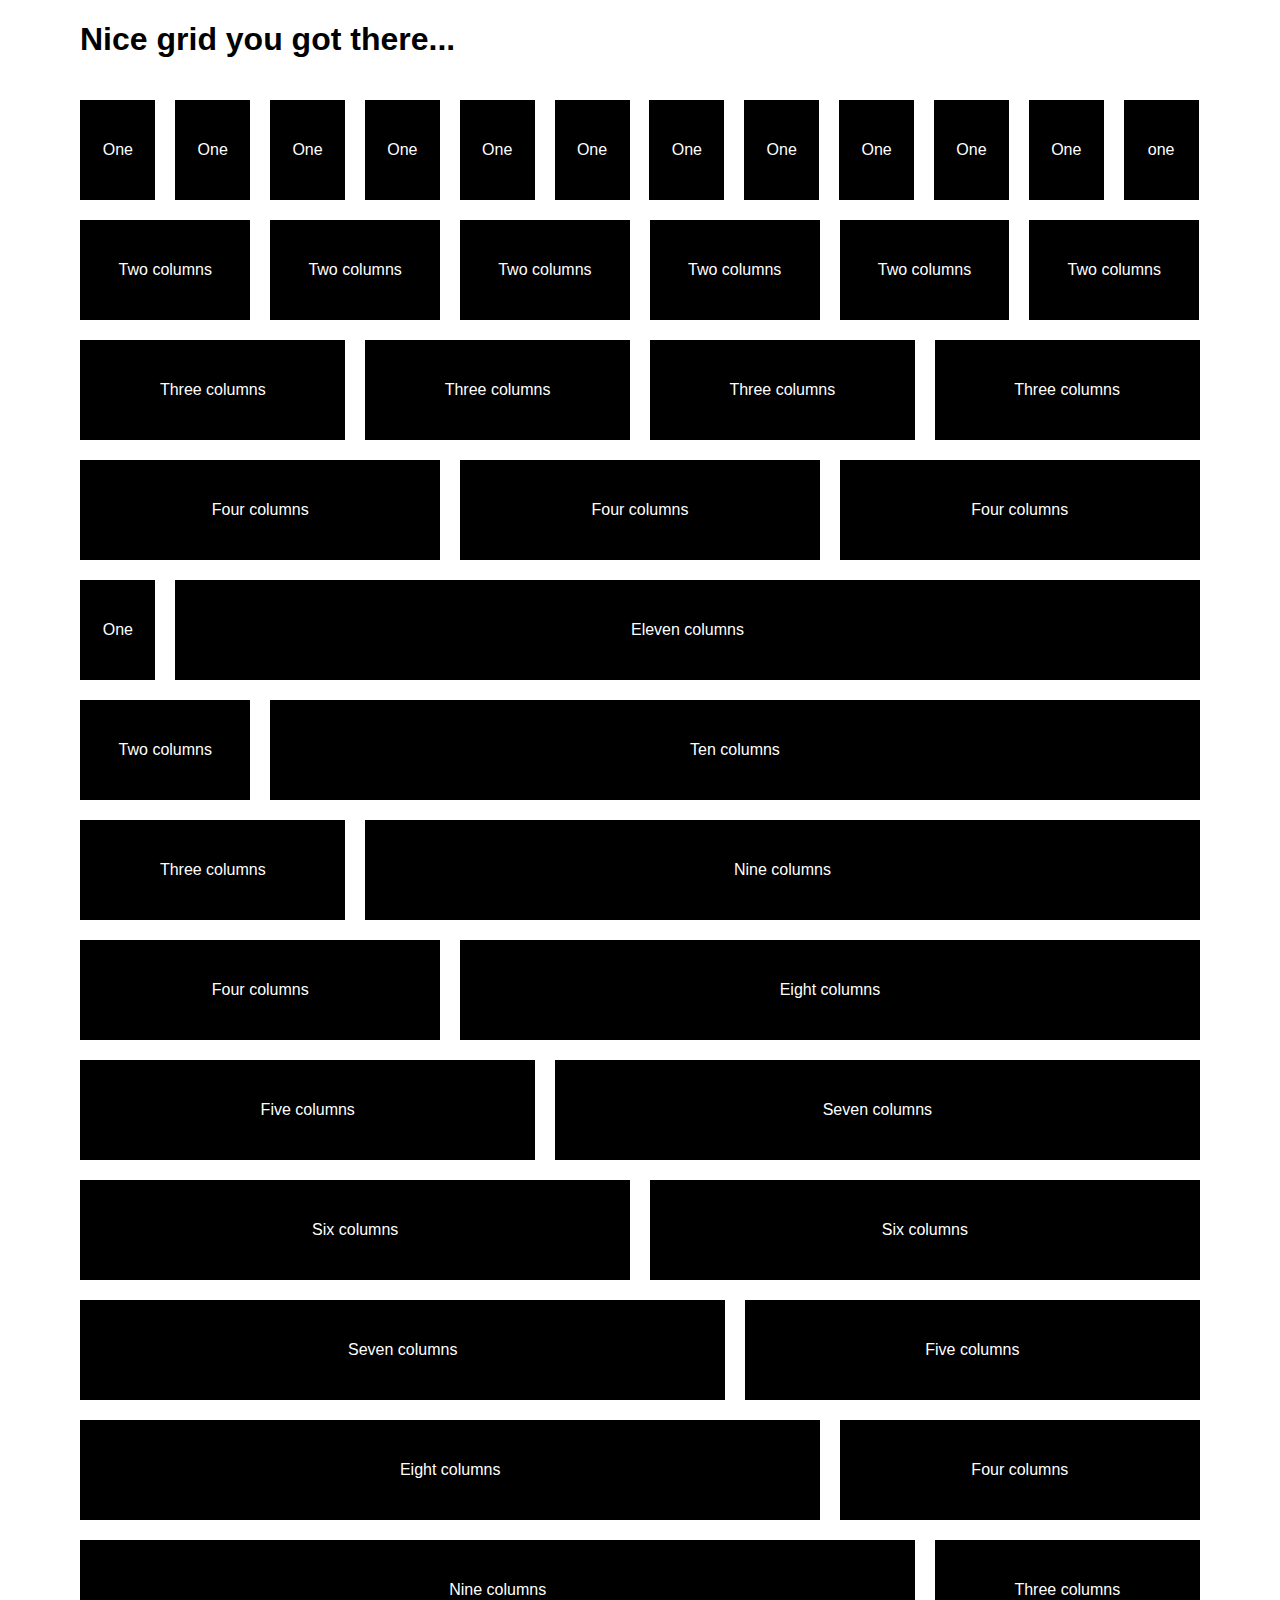
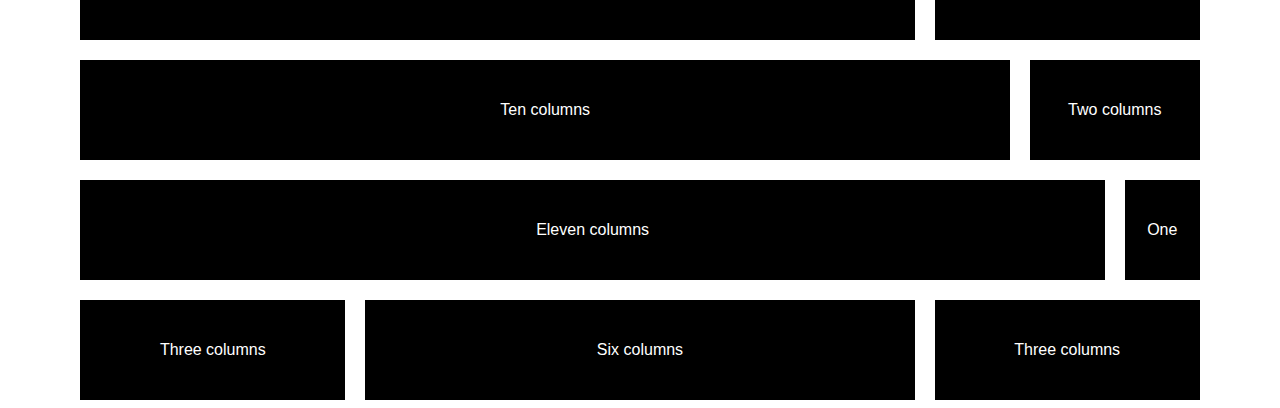
==== commit 4579064a: "convert to less for easy grid customization!" ====
--- a/index.html
+++ b/index.html
@@ -11,7 +11,7 @@
   <!--[if lte IE 9]><link rel="stylesheet" href="css/ie.css" type="text/css" media="screen" /><![endif]-->
 
   <!-- The 1140px Grid - http://cssgrid.net/ -->
-  <link rel="stylesheet" href="1140.css" type="text/css" media="screen" />
+  <link rel="stylesheet" href="css/1140.css" type="text/css" media="screen" />
 
   <!-- Your styles -->
   <link rel="stylesheet" href="styles.css" type="text/css" media="screen" />
@@ -36,6 +36,9 @@
 <body>
 
 <div class="container">
+
+  <h1>Nice grid you got there...</h1>
+
   <div class="row">
     <div class="col one">
       <p>One</p>
@@ -72,17 +75,6 @@
     </div>
     <div class="col one">
       <p>one</p>
-    </div>
-    <div class="col one">
-      <p>one</p>
-    </div>
-  </div>
-</div>
-
-<div class="container">
-  <div class="row">
-    <div class="col twelve">
-      <p>Twelve columns</p>
     </div>
   </div>
 </div>
--- a/css/1140.css
+++ b/css/1140.css
@@ -0,0 +1,21 @@
+/**
+ * 1140 CSS Grid -- precompiled for anyone with an aversion to LESS
+ */
+.container{margin:0 auto;max-width:1120px;padding:0 20px;position:relative;}
+.row{margin-left:-1.745%;max-width:1140px;overflow:hidden;}
+.row .col{float:left;margin:0 0 0 1.745%;}
+.row .one{width:6.579%;}
+.row .two{width:14.912%;}
+.row .three{width:23.246%;}
+.row .four{width:31.579%;}
+.row .five{width:39.912%;}
+.row .six{width:48.246%;}
+.row .seven{width:56.579%;}
+.row .eight{width:64.912%;}
+.row .nine{width:73.246%;}
+.row .ten{width:81.579%;}
+.row .eleven{width:89.912%;}
+.row .twelve{width:98.246%;margin-right:0;}
+img,object,embed{max-width:100%;}
+img{height:auto;}
+@media only screen and (max-width:1023px){body{font-size:0.8em;line-height:1.5em;}}@media handheld,only screen and (max-width:767px){body{font-size:16px;-webkit-text-size-adjust:none;} .row,body,.container{margin-left:0px;margin-right:0px;min-width:0;padding-left:0px;padding-right:0px;width:100%;} .row .col{float:none;padding:0 20px;width:auto;}}
